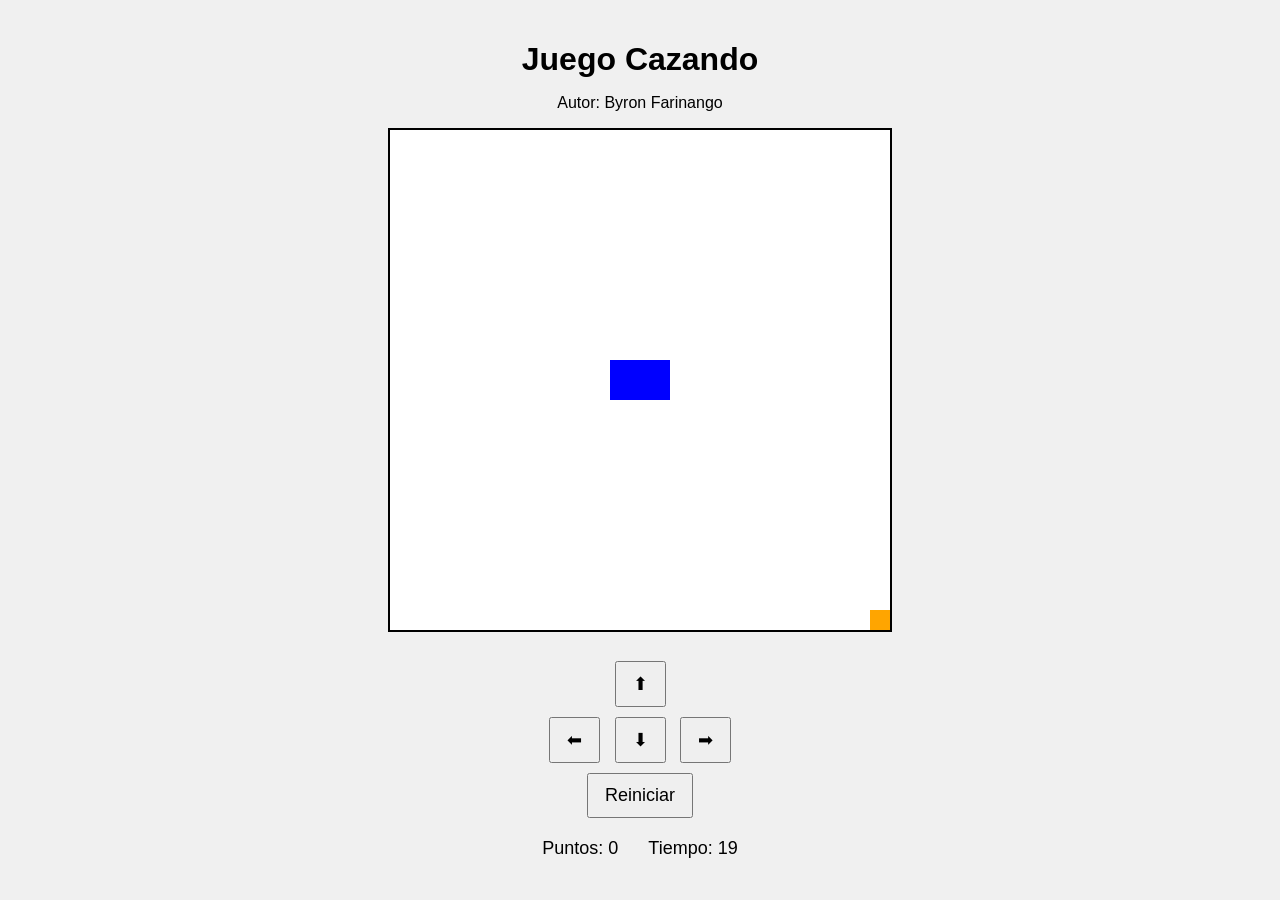
==== index.html @ 2931dd51 "Renombre al archivo a index para subir a Vercel" ====
<!DOCTYPE html>
<html>
<head>
  <title>Juego Cazando</title>
  <link rel="stylesheet" href="cazando.css">

</head>
<body onload="iniciarJuego();">

  <h1>Juego Cazando</h1>
  <p>Autor: Byron Farinango</p>
  <canvas id="areaJuego" width="500" height="500"></canvas>

  <div class="controles">
    <button onclick="moverArriba();">⬆</button>
    <br>
    <button onclick="moverIzquierda();">⬅</button>
    <button onclick="moverAbajo();">⬇</button>
    <button onclick="moverDerecha();">➡</button>
    <br>
    <button onclick="reiniciar();">Reiniciar</button>
  </div>

  <div class="panel">
    <span>Puntos: <span id="txtpuntos">0</span></span>
    <span>Tiempo: <span id="txttiempo">10</span></span>
  </div>

  <p id="mensaje"></p>
  <script src="cazando.js"></script>
  <script src="utilitarios.js"></script>

</body>
</html>
---- cazando.css ----
body {
  text-align: center;
  font-family: Arial, sans-serif;
  background: #f0f0f0;
  margin: 0;
  padding: 20px;
}

h1 {
  margin-bottom: 5px;
}

.panel {
  margin: 15px 0;
  font-size: 18px;
  display: flex;
  justify-content: center;
  gap: 30px;
}

canvas {
  background: white;
  border: 2px solid black;
}

.controles {
  margin-top: 20px;
}

button {
  margin: 5px;
  padding: 10px 16px;
  font-size: 18px;
  cursor: pointer;
}

#mensaje {
  font-size: 20px;
  font-weight: bold;
  color: darkred;
  margin-top: 15px;
}
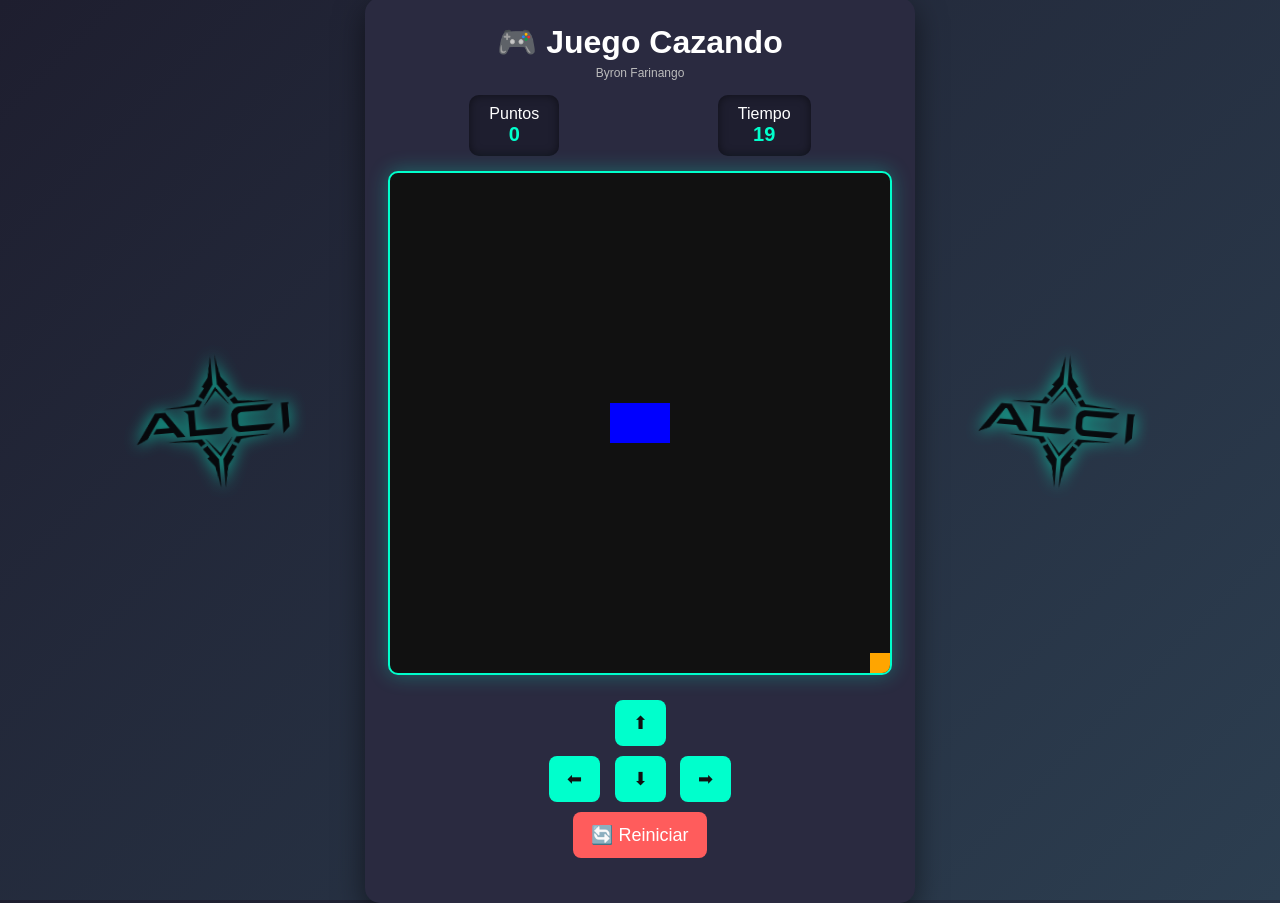
==== commit e0937658: "Agregamos mejoras visuales con chat GPT y logo a los laterales del canvas" ====
--- a/index.html
+++ b/index.html
@@ -1,34 +1,57 @@
 <!DOCTYPE html>
-<html>
+<html lang="es">
 <head>
+  <meta charset="UTF-8">
   <title>Juego Cazando</title>
   <link rel="stylesheet" href="cazando.css">
+</head>
 
-</head>
 <body onload="iniciarJuego();">
 
-  <h1>Juego Cazando</h1>
-  <p>Autor: Byron Farinango</p>
+  <div class="game-container">
+
+    <header class="game-header">
+      <h1>🎮 Juego Cazando</h1>
+      <p class="autor">Byron Farinango</p>
+    </header>
+
+    <section class="game-panel">
+      <div class="stat">
+        <span>Puntos</span>
+        <strong id="txtpuntos">0</strong>
+      </div>
+      <div class="stat">
+        <span>Tiempo</span>
+        <strong id="txttiempo">10</strong>
+      </div>
+    </section>
+
+    <section class="game-area">
+  
+  <img src="logo_alci.png" class="logo lado-izq">
+
   <canvas id="areaJuego" width="500" height="500"></canvas>
 
-  <div class="controles">
-    <button onclick="moverArriba();">⬆</button>
-    <br>
-    <button onclick="moverIzquierda();">⬅</button>
-    <button onclick="moverAbajo();">⬇</button>
-    <button onclick="moverDerecha();">➡</button>
-    <br>
-    <button onclick="reiniciar();">Reiniciar</button>
+  <img src="logo_alci.png" class="logo lado-der">
+
+    </section>
+
+    <section class="controles">
+      <button onclick="moverArriba()">⬆</button>
+      <div>
+        <button onclick="moverIzquierda()">⬅</button>
+        <button onclick="moverAbajo()">⬇</button>
+        <button onclick="moverDerecha()">➡</button>
+      </div>
+      <button class="reset" onclick="reiniciar()">🔄 Reiniciar</button>
+    </section>
+
+    <p id="mensaje"></p>
+
   </div>
 
-  <div class="panel">
-    <span>Puntos: <span id="txtpuntos">0</span></span>
-    <span>Tiempo: <span id="txttiempo">10</span></span>
-  </div>
-
-  <p id="mensaje"></p>
+  <script src="utilitarios.js"></script>
   <script src="cazando.js"></script>
-  <script src="utilitarios.js"></script>
 
 </body>
 </html>
--- a/cazando.css
+++ b/cazando.css
@@ -1,42 +1,155 @@
-body {
-  text-align: center;
-  font-family: Arial, sans-serif;
-  background: #f0f0f0;
+/* RESET */
+* {
   margin: 0;
-  padding: 20px;
+  padding: 0;
+  box-sizing: border-box;
 }
 
-h1 {
+/* FONDO MODERNO */
+body {
+  font-family: 'Segoe UI', sans-serif;
+  background: linear-gradient(135deg, #1e1e2f, #2c3e50);
+  color: white;
+  display: flex;
+  justify-content: center;
+  align-items: center;
+  height: 100vh;
+}
+
+/* CONTENEDOR PRINCIPAL */
+.game-container {
+  background: #2a2a40;
+  padding: 25px;
+  border-radius: 15px;
+  box-shadow: 0 10px 30px rgba(0,0,0,0.5);
+  text-align: center;
+  width: 550px;
+}
+
+/* HEADER */
+.game-header h1 {
   margin-bottom: 5px;
 }
 
-.panel {
+.autor {
+  font-size: 12px;
+  color: #bbb;
+}
+
+/* PANEL DE ESTADÍSTICAS */
+.game-panel {
+  display: flex;
+  justify-content: space-around;
   margin: 15px 0;
-  font-size: 18px;
+}
+
+.stat {
+  background: #1e1e2f;
+  padding: 10px 20px;
+  border-radius: 10px;
+  box-shadow: inset 0 0 10px rgba(0,0,0,0.5);
+}
+
+.stat strong {
+  display: block;
+  font-size: 20px;
+  color: #00ffcc;
+}
+
+/* CANVAS */
+.game-area {
   display: flex;
   justify-content: center;
-  gap: 30px;
 }
 
 canvas {
-  background: white;
-  border: 2px solid black;
+  background: #111;
+  border-radius: 10px;
+  border: 2px solid #00ffcc;
+  box-shadow: 0 0 20px rgba(0,255,204,0.3);
 }
 
+/* CONTROLES */
 .controles {
   margin-top: 20px;
 }
 
 button {
+  background: #00ffcc;
+  border: none;
+  color: #111;
+  padding: 12px 18px;
   margin: 5px;
-  padding: 10px 16px;
   font-size: 18px;
+  border-radius: 8px;
   cursor: pointer;
+  transition: all 0.2s ease;
 }
 
+/* HOVER PRO */
+button:hover {
+  background: #00ccaa;
+  transform: scale(1.1);
+}
+
+/* BOTÓN RESET */
+.reset {
+  background: #ff5c5c;
+  color: white;
+}
+
+.reset:hover {
+  background: #ff2e2e;
+}
+
+/* MENSAJE */
 #mensaje {
-  font-size: 20px;
+  margin-top: 15px;
   font-weight: bold;
-  color: darkred;
-  margin-top: 15px;
+  color: #ffcc00;
+}
+
+/* CONTENEDOR CON LOGOS */
+.game-area {
+  display: flex;
+  align-items: center;
+  justify-content: center;
+  gap: 20px;
+}
+
+/* LOGOS */
+.logo {
+  width: 300px;
+  height: auto;
+  opacity: 0.8;
+  transition: transform 0.3s ease, opacity 0.3s ease;
+}
+
+/* EFECTO HOVER PRO */
+.logo:hover {
+  transform: scale(1.1);
+  opacity: 1;
+}
+
+/* OPCIONAL: lados */
+.lado-izq {
+  transform: rotate(-5deg);
+}
+
+.lado-der {
+  transform: rotate(5deg);
+}
+
+.logo {
+  filter: drop-shadow(0 0 8px #00ffcc);
+}
+
+@keyframes flotar {
+  0% { transform: translateY(0px); }
+  50% { transform: translateY(-10px); }
+  100% { transform: translateY(0px); }
+}
+
+.logo {
+  animation: flotar 3s ease-in-out infinite;
 }
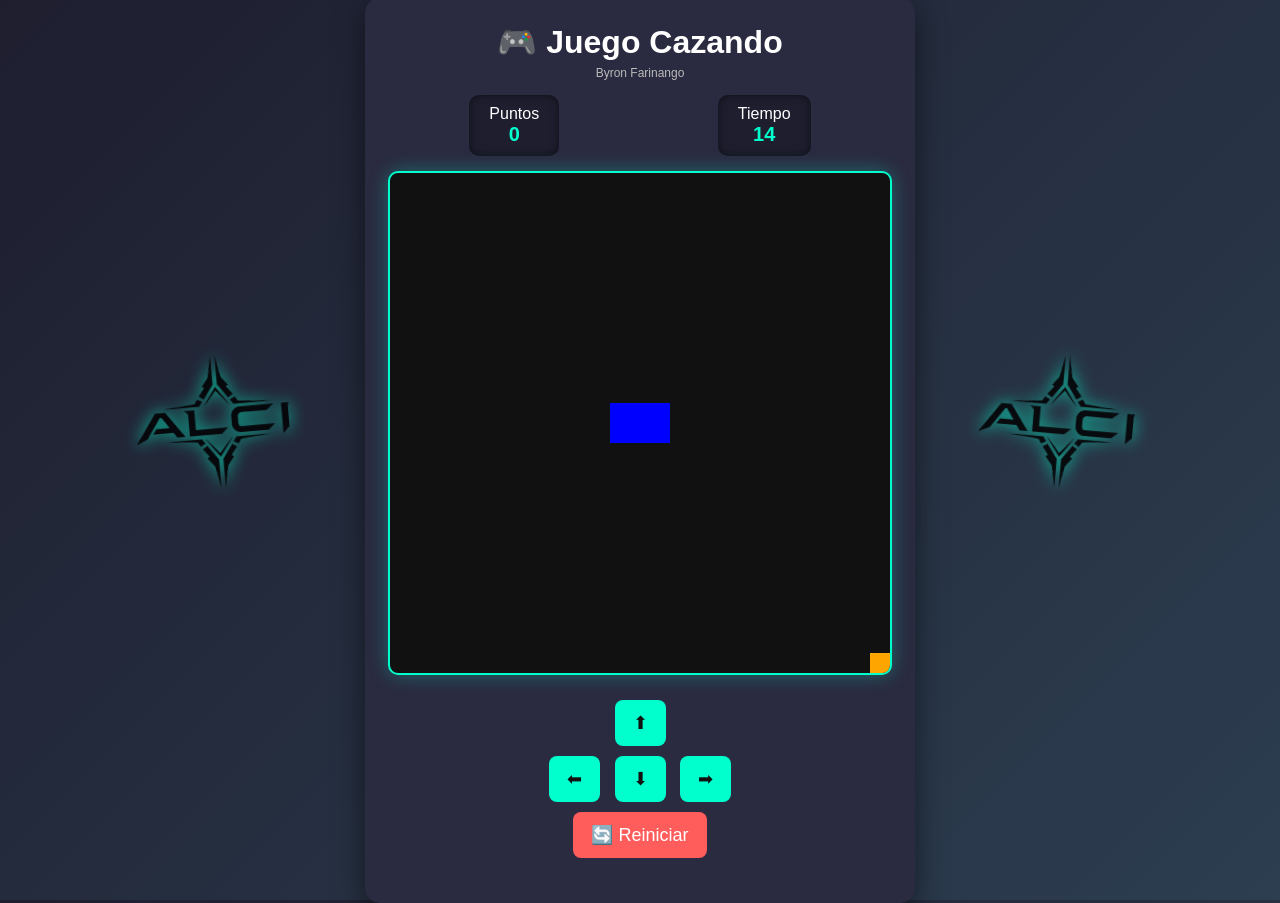
==== commit 7ce20fcf: "Modificar tiempo a 15 segundos" ====
--- a/index.html
+++ b/index.html
@@ -22,7 +22,7 @@
       </div>
       <div class="stat">
         <span>Tiempo</span>
-        <strong id="txttiempo">10</strong>
+        <strong id="txttiempo">15</strong>
       </div>
     </section>
 
